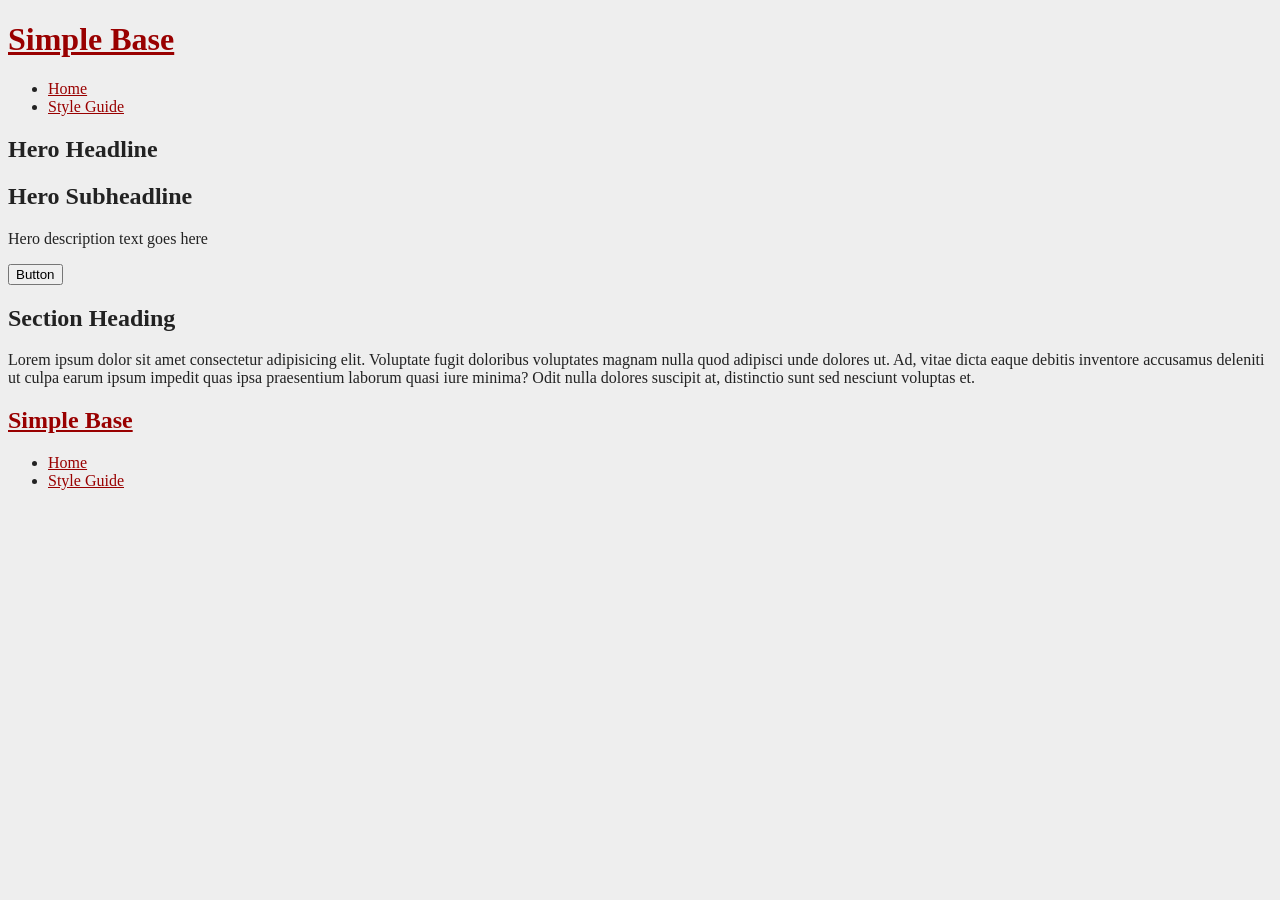
==== index.html @ be0eec2a "init set up folders and files" ====
<!DOCTYPE html>
<html lang="en">

<head>
    <meta charset="UTF-8">
    <meta name="viewport" content="width=device-width, initial-scale=1.0">
    <title>Simple Base</title>

    <!-- MAIN CSS FILE -->
    <link rel="stylesheet" href="css/style.css">

</head>

<body>

    <header>
        <div class="logo">
            <h1><a href="index.html">Simple Base</a></h1>
        </div>
        <nav>
            <ul>
                <li><a href="index.html">Home</a></li>
                <li><a href="styleguide.html">Style Guide</a></li>
            </ul>
        </nav>
    </header>

    <main>
        <section class="hero">
            <h1>Hero Headline</h1>
            <h2>Hero Subheadline</h2>
            <p>Hero description text goes here</p>
            <button>Button</button>
        </section>
        <section>
            <h2>Section Heading</h2>
            <p>Lorem ipsum dolor sit amet consectetur adipisicing elit. Voluptate fugit doloribus voluptates magnam
                nulla quod adipisci unde dolores ut. Ad, vitae dicta eaque debitis inventore accusamus deleniti ut culpa
                earum ipsum impedit quas ipsa praesentium laborum quasi iure minima? Odit nulla dolores suscipit at,
                distinctio sunt sed nesciunt voluptas et.</p>
        </section>
    </main>

    <footer>
        <div class="logo">
            <h2><a href="index.html">Simple Base</a></h2>
        </div>
        <nav>
            <ul>
                <li><a href="index.html">Home</a></li>
                <li><a href="styleguide.html">Style Guide</a></li>
            </ul>
        </nav>
    </footer>

    <!-- MAIN JS FILE -->
    <script src="js/script.js"></script>

</body>

</html>
---- css/style.css ----
/* VARIABLES */

:root {

    /* MAIN UI COLORS */
    --body-background-color: #eee;
    --body-text-color: #222;

    /* LINK COLORS */
    --link-color: #900;

}

body {

    background-color: var(--body-background-color);
    color: var(--body-text-color);

}

a {

    color: var(--link-color);

}
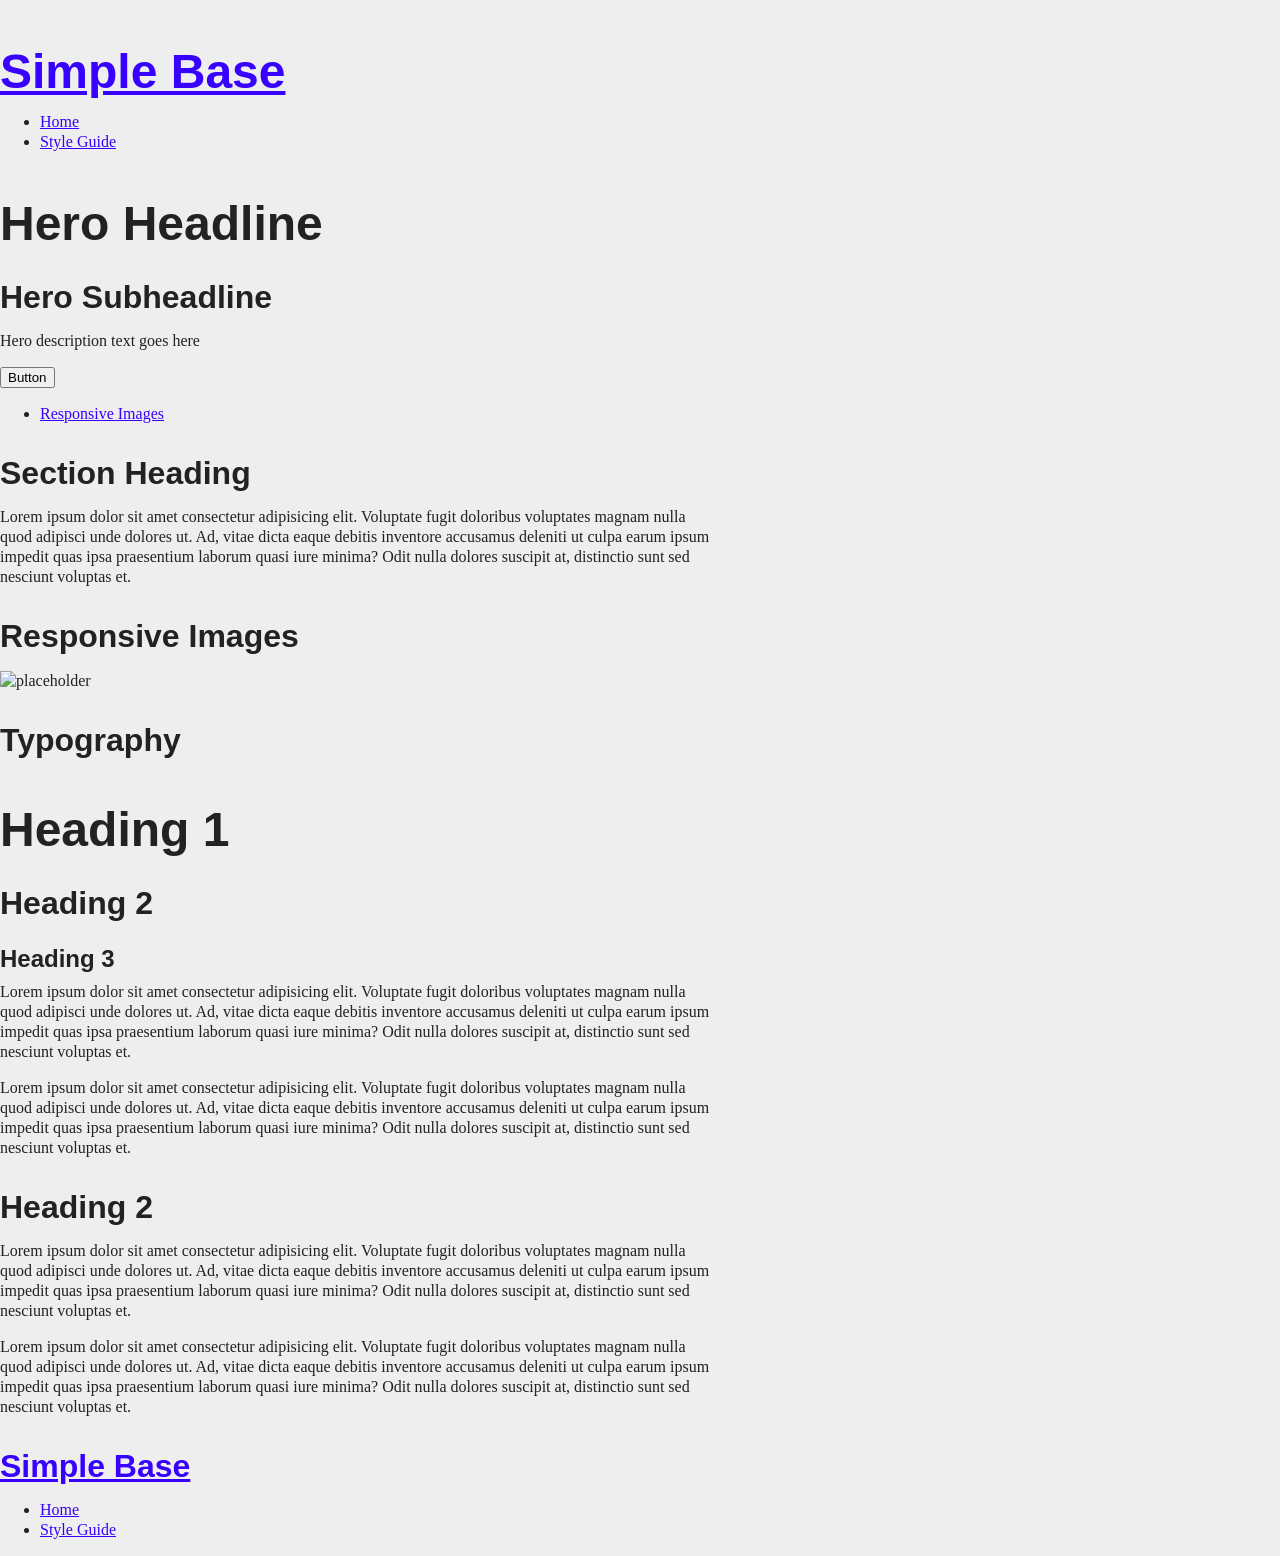
==== commit b5c06261: "Set global variables, global resets, global colors and global typography" ====
--- a/index.html
+++ b/index.html
@@ -32,8 +32,40 @@
             <p>Hero description text goes here</p>
             <button>Button</button>
         </section>
+        <nav>
+            <ul>
+                <li><a href="#responsive-images">Responsive Images</a></li>
+            </ul>
+        </nav>
         <section>
             <h2>Section Heading</h2>
+            <p>Lorem ipsum dolor sit amet consectetur adipisicing elit. Voluptate fugit doloribus voluptates magnam
+                nulla quod adipisci unde dolores ut. Ad, vitae dicta eaque debitis inventore accusamus deleniti ut culpa
+                earum ipsum impedit quas ipsa praesentium laborum quasi iure minima? Odit nulla dolores suscipit at,
+                distinctio sunt sed nesciunt voluptas et.</p>
+        </section>
+        <section>
+            <h2 id="responsive-images">Responsive Images</h2>
+            <img src="https://placehold.co/2000x500" width="2000" height="500" alt="placeholder">
+        </section>
+        <section>
+            <h2>Typography</h2>
+            <h1>Heading 1</h1>
+            <h2>Heading 2</h2>
+            <h3>Heading 3</h3>
+            <p>Lorem ipsum dolor sit amet consectetur adipisicing elit. Voluptate fugit doloribus voluptates magnam
+                nulla quod adipisci unde dolores ut. Ad, vitae dicta eaque debitis inventore accusamus deleniti ut culpa
+                earum ipsum impedit quas ipsa praesentium laborum quasi iure minima? Odit nulla dolores suscipit at,
+                distinctio sunt sed nesciunt voluptas et.</p>
+            <p>Lorem ipsum dolor sit amet consectetur adipisicing elit. Voluptate fugit doloribus voluptates magnam
+                nulla quod adipisci unde dolores ut. Ad, vitae dicta eaque debitis inventore accusamus deleniti ut culpa
+                earum ipsum impedit quas ipsa praesentium laborum quasi iure minima? Odit nulla dolores suscipit at,
+                distinctio sunt sed nesciunt voluptas et.</p>
+            <h2>Heading 2</h2>
+            <p>Lorem ipsum dolor sit amet consectetur adipisicing elit. Voluptate fugit doloribus voluptates magnam
+                nulla quod adipisci unde dolores ut. Ad, vitae dicta eaque debitis inventore accusamus deleniti ut culpa
+                earum ipsum impedit quas ipsa praesentium laborum quasi iure minima? Odit nulla dolores suscipit at,
+                distinctio sunt sed nesciunt voluptas et.</p>
             <p>Lorem ipsum dolor sit amet consectetur adipisicing elit. Voluptate fugit doloribus voluptates magnam
                 nulla quod adipisci unde dolores ut. Ad, vitae dicta eaque debitis inventore accusamus deleniti ut culpa
                 earum ipsum impedit quas ipsa praesentium laborum quasi iure minima? Odit nulla dolores suscipit at,
--- a/css/style.css
+++ b/css/style.css
@@ -1,25 +1,4 @@
-/* VARIABLES */
-
-:root {
-
-    /* MAIN UI COLORS */
-    --body-background-color: #eee;
-    --body-text-color: #222;
-
-    /* LINK COLORS */
-    --link-color: #900;
-
-}
-
-body {
-
-    background-color: var(--body-background-color);
-    color: var(--body-text-color);
-
-}
-
-a {
-
-    color: var(--link-color);
-
-}+@import url(partials/global-variables.css);
+@import url(partials/global-resets.css);
+@import url(partials/global-colors.css);
+@import url(partials/global-typography.css);
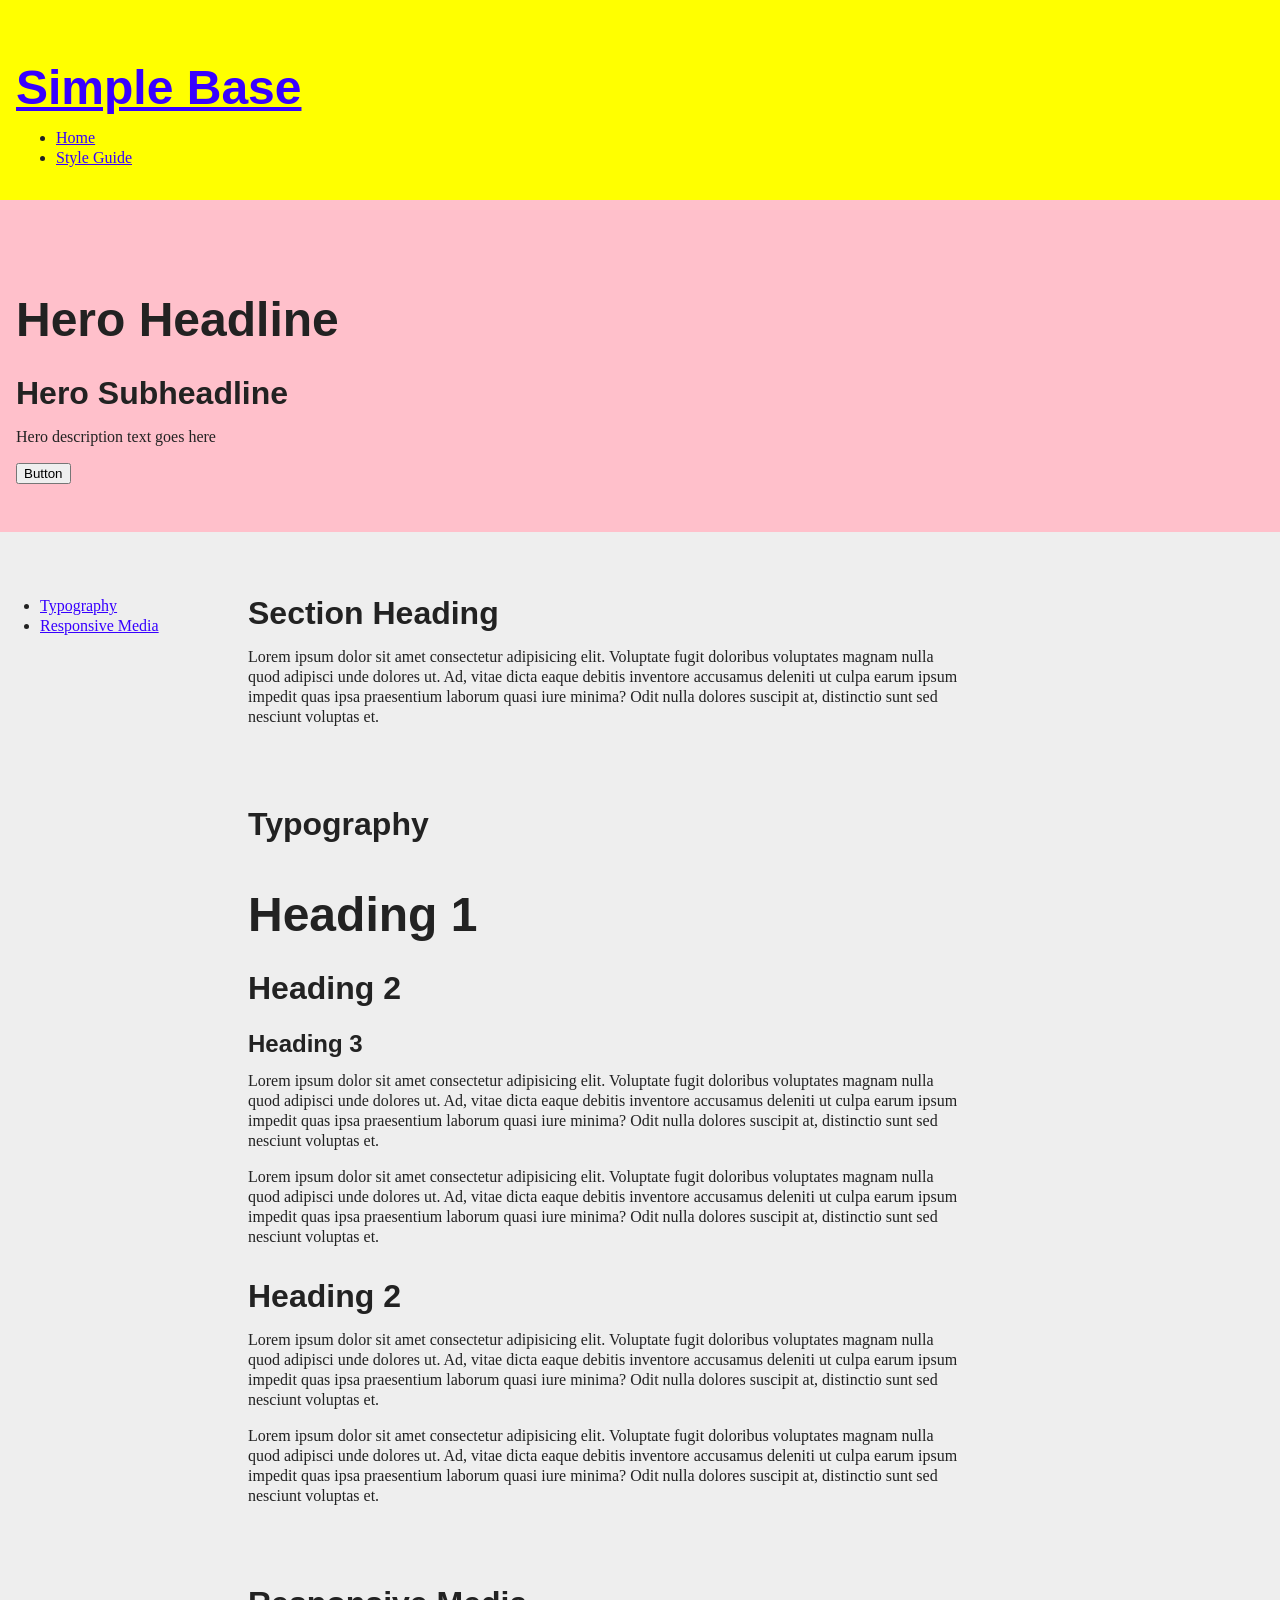
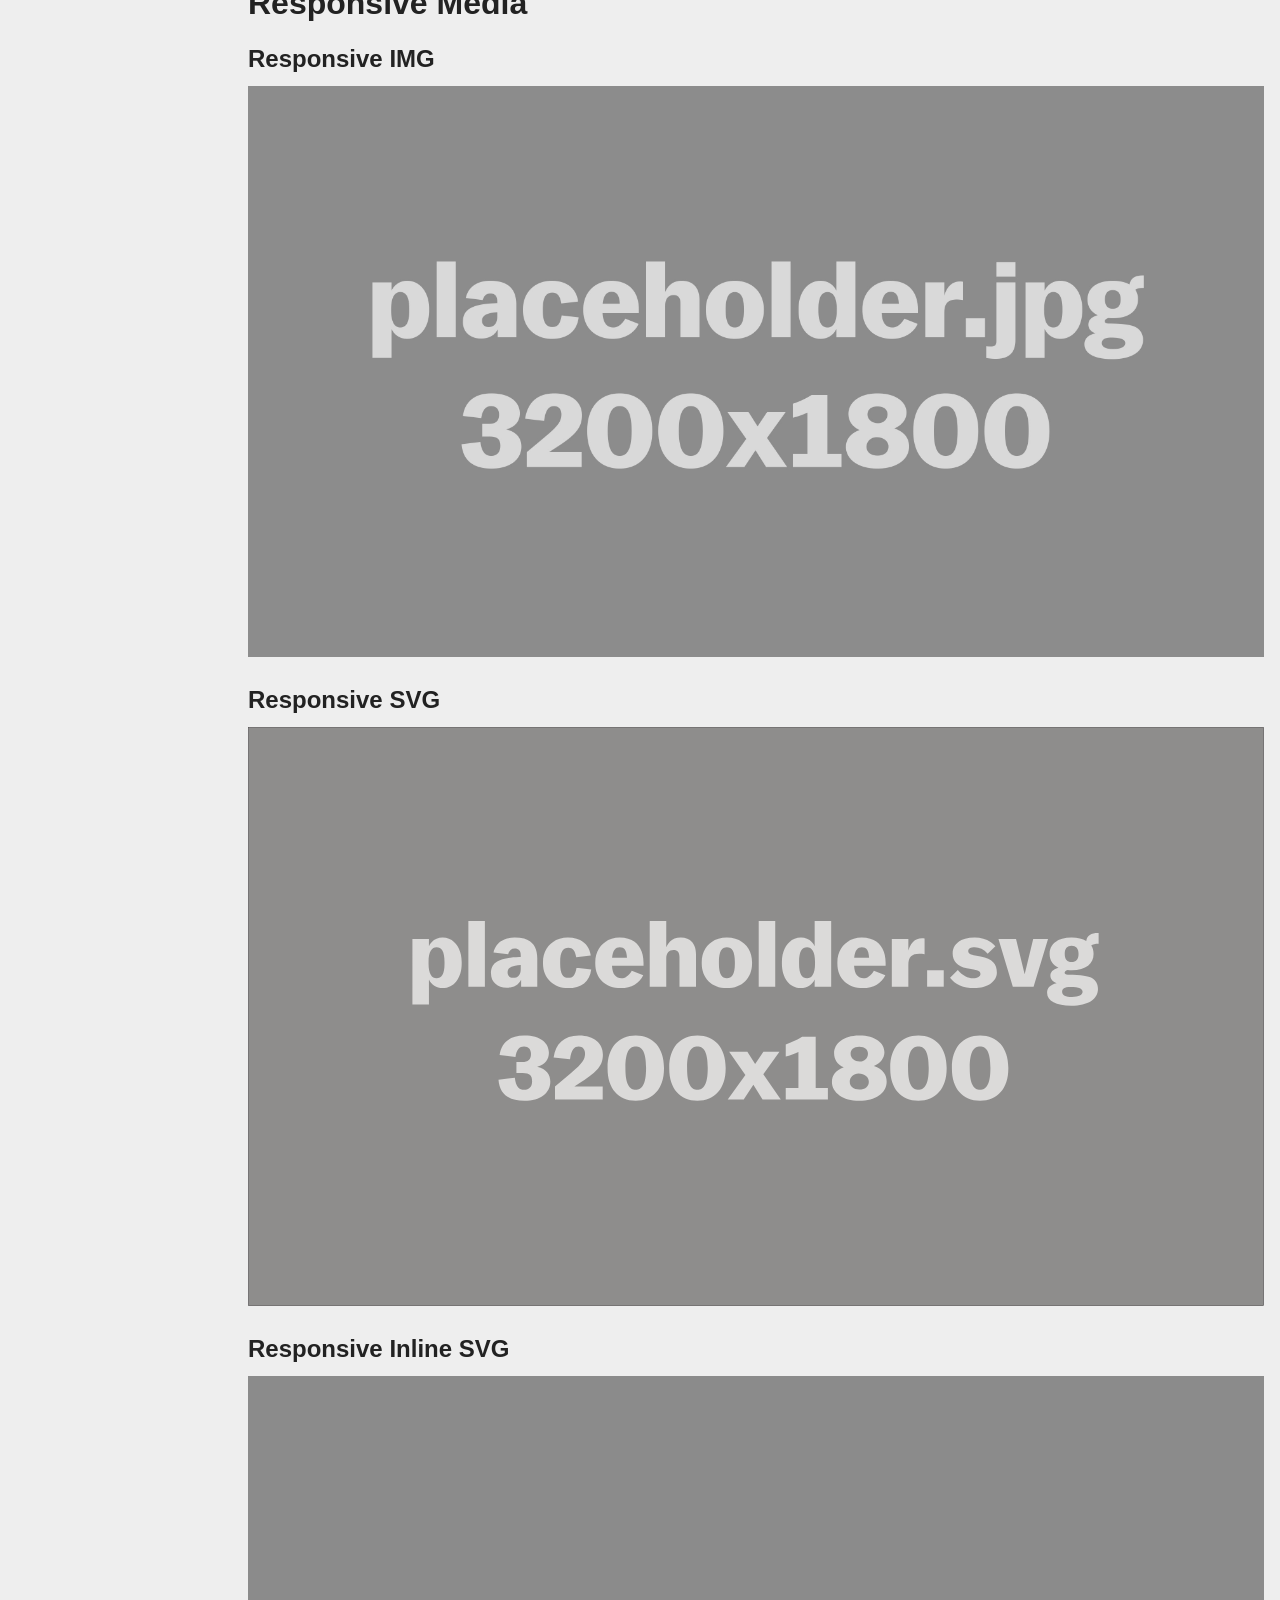
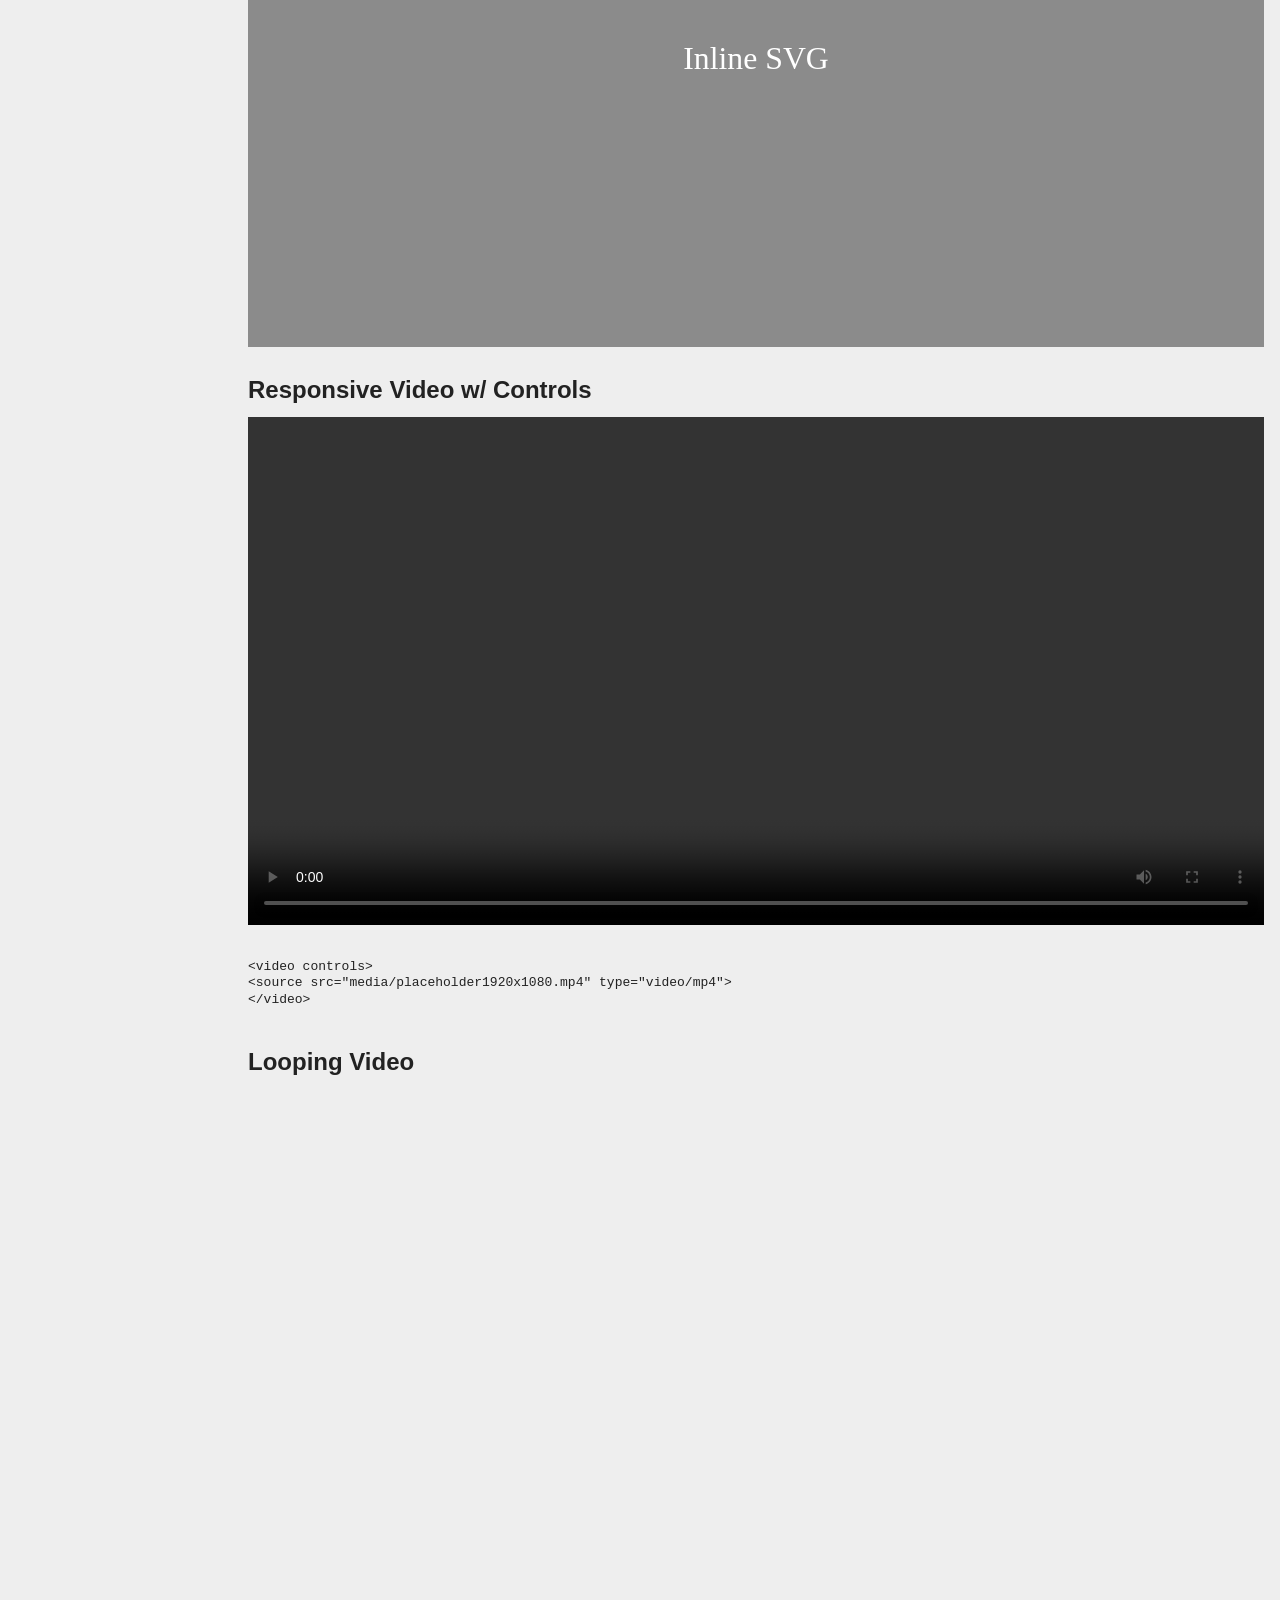
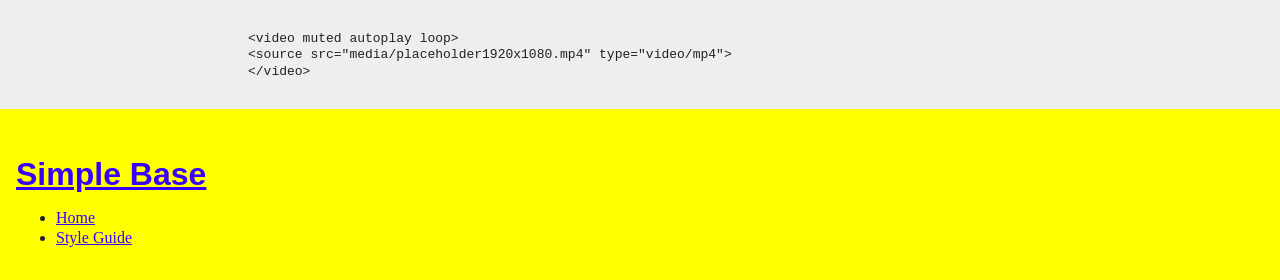
==== commit d3b35ecd: "Add global media, structure, containers, and placeholder media" ====
--- a/index.html
+++ b/index.html
@@ -13,7 +13,7 @@
 
 <body>
 
-    <header>
+    <header class="site-header">
         <div class="logo">
             <h1><a href="index.html">Simple Base</a></h1>
         </div>
@@ -32,48 +32,94 @@
             <p>Hero description text goes here</p>
             <button>Button</button>
         </section>
-        <nav>
-            <ul>
-                <li><a href="#responsive-images">Responsive Images</a></li>
-            </ul>
-        </nav>
+        <aside class="sidebar">
+            <nav>
+                <ul>
+                    <li><a href="#typography">Typography</a></li>
+                    <li><a href="#responsive-media">Responsive Media</a></li>
+                </ul>
+            </nav>
+        </aside>
         <section>
-            <h2>Section Heading</h2>
-            <p>Lorem ipsum dolor sit amet consectetur adipisicing elit. Voluptate fugit doloribus voluptates magnam
-                nulla quod adipisci unde dolores ut. Ad, vitae dicta eaque debitis inventore accusamus deleniti ut culpa
-                earum ipsum impedit quas ipsa praesentium laborum quasi iure minima? Odit nulla dolores suscipit at,
-                distinctio sunt sed nesciunt voluptas et.</p>
+            <div class="container">
+                <h2>Section Heading</h2>
+                <p>Lorem ipsum dolor sit amet consectetur adipisicing elit. Voluptate fugit doloribus voluptates magnam
+                    nulla quod adipisci unde dolores ut. Ad, vitae dicta eaque debitis inventore accusamus deleniti ut
+                    culpa
+                    earum ipsum impedit quas ipsa praesentium laborum quasi iure minima? Odit nulla dolores suscipit at,
+                    distinctio sunt sed nesciunt voluptas et.</p>
+            </div>
         </section>
         <section>
-            <h2 id="responsive-images">Responsive Images</h2>
-            <img src="https://placehold.co/2000x500" width="2000" height="500" alt="placeholder">
+            <div class="container">
+                <h2 id="typography">Typography</h2>
+                <h1>Heading 1</h1>
+                <h2>Heading 2</h2>
+                <h3>Heading 3</h3>
+                <p>Lorem ipsum dolor sit amet consectetur adipisicing elit. Voluptate fugit doloribus voluptates magnam
+                    nulla quod adipisci unde dolores ut. Ad, vitae dicta eaque debitis inventore accusamus deleniti ut
+                    culpa
+                    earum ipsum impedit quas ipsa praesentium laborum quasi iure minima? Odit nulla dolores suscipit at,
+                    distinctio sunt sed nesciunt voluptas et.</p>
+                <p>Lorem ipsum dolor sit amet consectetur adipisicing elit. Voluptate fugit doloribus voluptates magnam
+                    nulla quod adipisci unde dolores ut. Ad, vitae dicta eaque debitis inventore accusamus deleniti ut
+                    culpa
+                    earum ipsum impedit quas ipsa praesentium laborum quasi iure minima? Odit nulla dolores suscipit at,
+                    distinctio sunt sed nesciunt voluptas et.</p>
+                <h2>Heading 2</h2>
+                <p>Lorem ipsum dolor sit amet consectetur adipisicing elit. Voluptate fugit doloribus voluptates magnam
+                    nulla quod adipisci unde dolores ut. Ad, vitae dicta eaque debitis inventore accusamus deleniti ut
+                    culpa
+                    earum ipsum impedit quas ipsa praesentium laborum quasi iure minima? Odit nulla dolores suscipit at,
+                    distinctio sunt sed nesciunt voluptas et.</p>
+                <p>Lorem ipsum dolor sit amet consectetur adipisicing elit. Voluptate fugit doloribus voluptates magnam
+                    nulla quod adipisci unde dolores ut. Ad, vitae dicta eaque debitis inventore accusamus deleniti ut
+                    culpa
+                    earum ipsum impedit quas ipsa praesentium laborum quasi iure minima? Odit nulla dolores suscipit at,
+                    distinctio sunt sed nesciunt voluptas et.</p>
+            </div>
         </section>
         <section>
-            <h2>Typography</h2>
-            <h1>Heading 1</h1>
-            <h2>Heading 2</h2>
-            <h3>Heading 3</h3>
-            <p>Lorem ipsum dolor sit amet consectetur adipisicing elit. Voluptate fugit doloribus voluptates magnam
-                nulla quod adipisci unde dolores ut. Ad, vitae dicta eaque debitis inventore accusamus deleniti ut culpa
-                earum ipsum impedit quas ipsa praesentium laborum quasi iure minima? Odit nulla dolores suscipit at,
-                distinctio sunt sed nesciunt voluptas et.</p>
-            <p>Lorem ipsum dolor sit amet consectetur adipisicing elit. Voluptate fugit doloribus voluptates magnam
-                nulla quod adipisci unde dolores ut. Ad, vitae dicta eaque debitis inventore accusamus deleniti ut culpa
-                earum ipsum impedit quas ipsa praesentium laborum quasi iure minima? Odit nulla dolores suscipit at,
-                distinctio sunt sed nesciunt voluptas et.</p>
-            <h2>Heading 2</h2>
-            <p>Lorem ipsum dolor sit amet consectetur adipisicing elit. Voluptate fugit doloribus voluptates magnam
-                nulla quod adipisci unde dolores ut. Ad, vitae dicta eaque debitis inventore accusamus deleniti ut culpa
-                earum ipsum impedit quas ipsa praesentium laborum quasi iure minima? Odit nulla dolores suscipit at,
-                distinctio sunt sed nesciunt voluptas et.</p>
-            <p>Lorem ipsum dolor sit amet consectetur adipisicing elit. Voluptate fugit doloribus voluptates magnam
-                nulla quod adipisci unde dolores ut. Ad, vitae dicta eaque debitis inventore accusamus deleniti ut culpa
-                earum ipsum impedit quas ipsa praesentium laborum quasi iure minima? Odit nulla dolores suscipit at,
-                distinctio sunt sed nesciunt voluptas et.</p>
+            <div class="container">
+                <h2 id="responsive-media">Responsive Media</h2>
+                <h3>Responsive IMG</h3>
+                <img src="media/placeholder3200x1800.jpg" width="3200" height="1800" alt="placeholder">
+                <h3>Responsive SVG</h3>
+                <img src="media/placeholder3200x1800.svg" width="3200" height="1800" alt="placeholder">
+                <h3>Responsive Inline SVG</h3>
+                <svg width="3200" height="1800" viewBox="0 0 3200 1800" xmlns="http://www.w3.org/2000/svg">
+                    <rect width="3200" height="1800" fill="#8b8b8b" />
+                    <text x="50%" y="50%" dominant-baseline="middle" text-anchor="middle" font-size="100"
+                        fill="#fff">Inline
+                        SVG</text>
+                </svg>
+                <h3>Responsive Video w/ Controls</h3>
+                <video width="1920" height="1080" controls>
+                    <source src="media/placeholder1920x1080.mp4" type="video/mp4">
+                </video>
+                <pre>
+<code>
+&lt;video controls&gt;
+&lt;source src="media/placeholder1920x1080.mp4" type="video/mp4"&gt;
+&lt;/video&gt;
+</code>
+</pre>
+                <h3>Looping Video</h3>
+                <video width="3200" height="1800" muted autoplay loop>
+                    <source src="media/placeholder1920x1080.mp4" type="video/mp4">
+                </video>
+                <pre>
+<code>
+&lt;video muted autoplay loop&gt;
+&lt;source src="media/placeholder1920x1080.mp4" type="video/mp4"&gt;
+&lt;/video&gt;
+</code>
+</pre>
+            </div>
         </section>
     </main>
 
-    <footer>
+    <footer class="site-footer">
         <div class="logo">
             <h2><a href="index.html">Simple Base</a></h2>
         </div>
--- a/css/style.css
+++ b/css/style.css
@@ -1,4 +1,42 @@
+/* -------------------------------------------
+---------------------------------------------- 
+------ CSS PARTIALS & TABLE OF CONTENTS ------
+----------------------------------------------
+------------------------------------------- */
+
+
+/* ------------------
+------ GLOBALS ------
+------------------ */
+
+/* GLOBAL VARIABLES */
 @import url(partials/global-variables.css);
+/* --- UI COLORS, LINK COLORS, FONT FAMILIES */
+
+/* GLOBAL RESETS */
 @import url(partials/global-resets.css);
+/* --- BORDER BOX. REMOVE MARGIN, SMOOTH SCROLLING */
+
+/* GLOBAL COLORS */
 @import url(partials/global-colors.css);
-@import url(partials/global-typography.css);+/* --- MAIN BACKGROUND COLOR, MAIN TEXT COLOR, LINK COLOR, LINK COLOR ON HOVER */
+
+/* GLOBAL TYPOGRAPHY */
+@import url(partials/global-typography.css);
+/* --- GLOBAL FONT SIZE & LINE HEIGHT, HEADING FONT FAMILY & WEIGHT, HEADING 1-3 STYLING, PARAGRAPH STYLING */
+
+/* GLOBAL MEDIA */
+@import url(partials/global-media.css);
+/* --- RESPONSIVE IMAGES, SVGS, AND VIDEOS */
+
+/* HELPERS */
+@import url(partials/helpers.css);
+
+/* STRUCTURE */
+@import url(partials/structure.css);
+
+/* LAYOUT */
+/* @import url(partials/global-layout.css); */
+
+/* CONTAINERS */
+@import url(partials/containers.css);
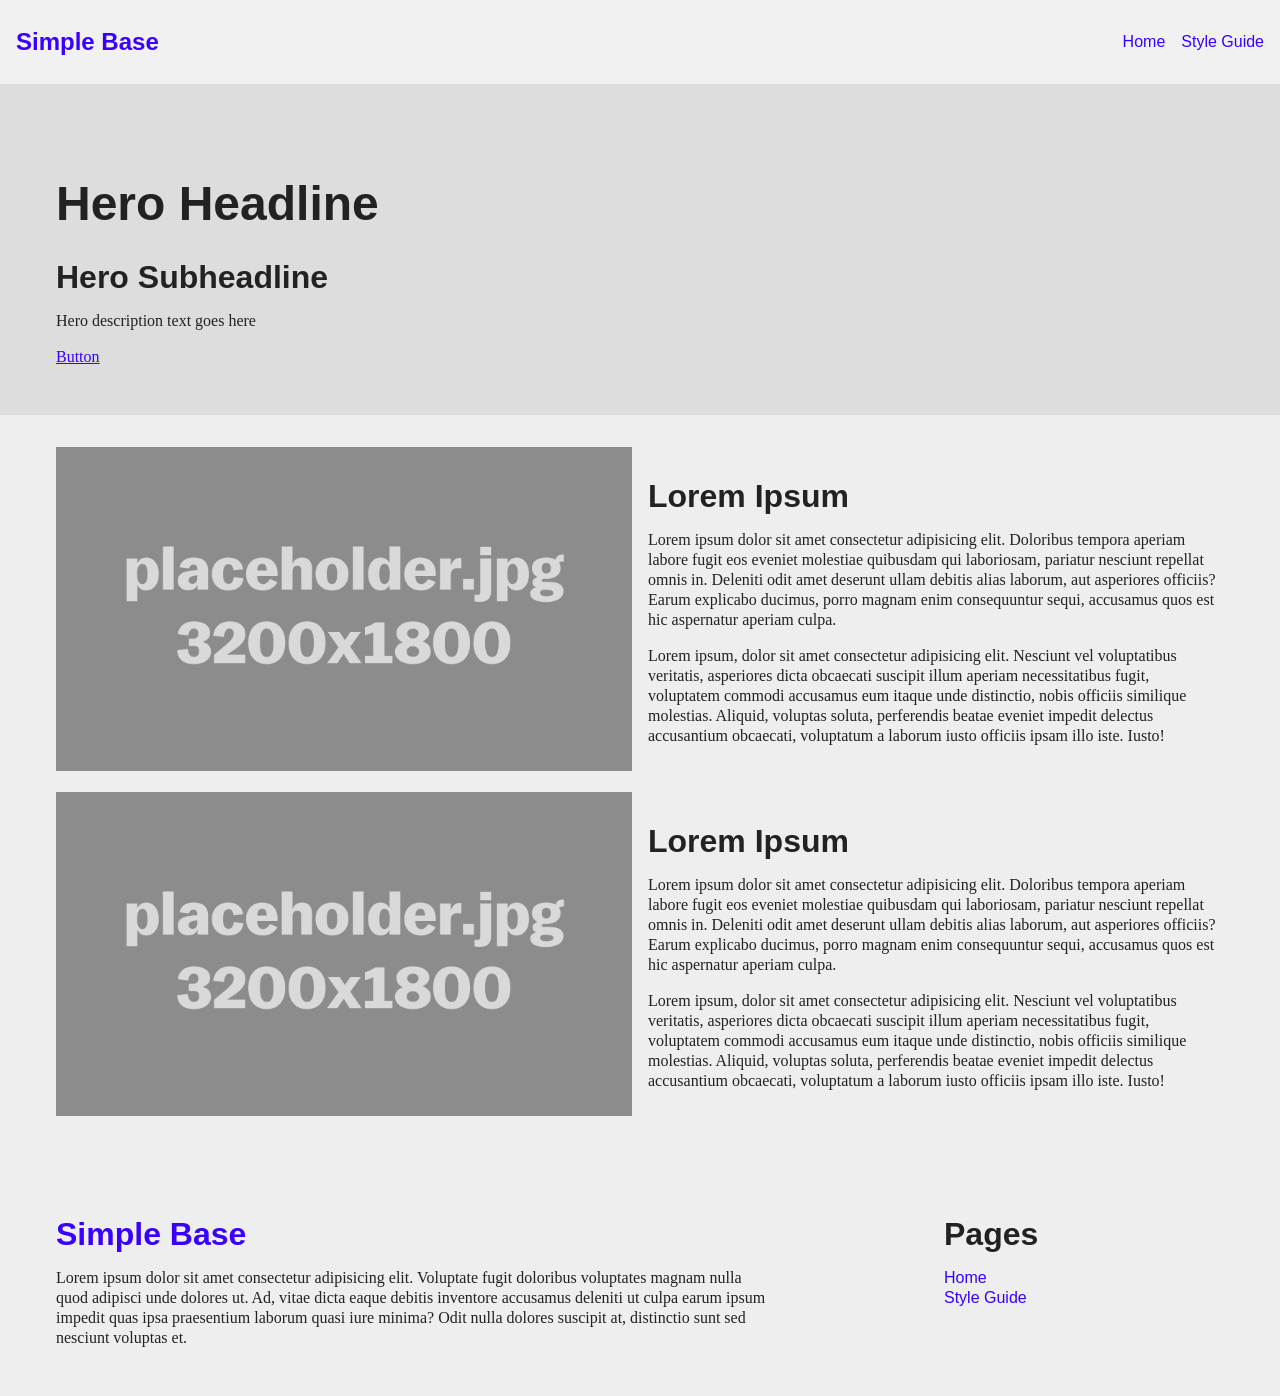
==== commit 1498bd1f: "Refactor CSS structure: remove containers, add global containers and grid system, update typography " ====
--- a/index.html
+++ b/index.html
@@ -14,10 +14,10 @@
 <body>
 
     <header class="site-header">
-        <div class="logo">
+        <div class="site-logo">
             <h1><a href="index.html">Simple Base</a></h1>
         </div>
-        <nav>
+        <nav class="site-nav">
             <ul>
                 <li><a href="index.html">Home</a></li>
                 <li><a href="styleguide.html">Style Guide</a></li>
@@ -27,108 +27,94 @@
 
     <main>
         <section class="hero">
-            <h1>Hero Headline</h1>
-            <h2>Hero Subheadline</h2>
-            <p>Hero description text goes here</p>
-            <button>Button</button>
-        </section>
-        <aside class="sidebar">
-            <nav>
-                <ul>
-                    <li><a href="#typography">Typography</a></li>
-                    <li><a href="#responsive-media">Responsive Media</a></li>
-                </ul>
-            </nav>
-        </aside>
-        <section>
-            <div class="container">
-                <h2>Section Heading</h2>
-                <p>Lorem ipsum dolor sit amet consectetur adipisicing elit. Voluptate fugit doloribus voluptates magnam
-                    nulla quod adipisci unde dolores ut. Ad, vitae dicta eaque debitis inventore accusamus deleniti ut
-                    culpa
-                    earum ipsum impedit quas ipsa praesentium laborum quasi iure minima? Odit nulla dolores suscipit at,
-                    distinctio sunt sed nesciunt voluptas et.</p>
+            <div class="container-1200">
+                <h1>Hero Headline</h1>
+                <h2>Hero Subheadline</h2>
+                <p>Hero description text goes here</p>
+                <a class="button" href="#">Button</a>
             </div>
         </section>
+
         <section>
-            <div class="container">
-                <h2 id="typography">Typography</h2>
-                <h1>Heading 1</h1>
-                <h2>Heading 2</h2>
-                <h3>Heading 3</h3>
-                <p>Lorem ipsum dolor sit amet consectetur adipisicing elit. Voluptate fugit doloribus voluptates magnam
-                    nulla quod adipisci unde dolores ut. Ad, vitae dicta eaque debitis inventore accusamus deleniti ut
-                    culpa
-                    earum ipsum impedit quas ipsa praesentium laborum quasi iure minima? Odit nulla dolores suscipit at,
-                    distinctio sunt sed nesciunt voluptas et.</p>
-                <p>Lorem ipsum dolor sit amet consectetur adipisicing elit. Voluptate fugit doloribus voluptates magnam
-                    nulla quod adipisci unde dolores ut. Ad, vitae dicta eaque debitis inventore accusamus deleniti ut
-                    culpa
-                    earum ipsum impedit quas ipsa praesentium laborum quasi iure minima? Odit nulla dolores suscipit at,
-                    distinctio sunt sed nesciunt voluptas et.</p>
-                <h2>Heading 2</h2>
-                <p>Lorem ipsum dolor sit amet consectetur adipisicing elit. Voluptate fugit doloribus voluptates magnam
-                    nulla quod adipisci unde dolores ut. Ad, vitae dicta eaque debitis inventore accusamus deleniti ut
-                    culpa
-                    earum ipsum impedit quas ipsa praesentium laborum quasi iure minima? Odit nulla dolores suscipit at,
-                    distinctio sunt sed nesciunt voluptas et.</p>
-                <p>Lorem ipsum dolor sit amet consectetur adipisicing elit. Voluptate fugit doloribus voluptates magnam
-                    nulla quod adipisci unde dolores ut. Ad, vitae dicta eaque debitis inventore accusamus deleniti ut
-                    culpa
-                    earum ipsum impedit quas ipsa praesentium laborum quasi iure minima? Odit nulla dolores suscipit at,
-                    distinctio sunt sed nesciunt voluptas et.</p>
-            </div>
-        </section>
-        <section>
-            <div class="container">
-                <h2 id="responsive-media">Responsive Media</h2>
-                <h3>Responsive IMG</h3>
-                <img src="media/placeholder3200x1800.jpg" width="3200" height="1800" alt="placeholder">
-                <h3>Responsive SVG</h3>
-                <img src="media/placeholder3200x1800.svg" width="3200" height="1800" alt="placeholder">
-                <h3>Responsive Inline SVG</h3>
-                <svg width="3200" height="1800" viewBox="0 0 3200 1800" xmlns="http://www.w3.org/2000/svg">
-                    <rect width="3200" height="1800" fill="#8b8b8b" />
-                    <text x="50%" y="50%" dominant-baseline="middle" text-anchor="middle" font-size="100"
-                        fill="#fff">Inline
-                        SVG</text>
-                </svg>
-                <h3>Responsive Video w/ Controls</h3>
-                <video width="1920" height="1080" controls>
-                    <source src="media/placeholder1920x1080.mp4" type="video/mp4">
-                </video>
-                <pre>
-<code>
-&lt;video controls&gt;
-&lt;source src="media/placeholder1920x1080.mp4" type="video/mp4"&gt;
-&lt;/video&gt;
-</code>
-</pre>
-                <h3>Looping Video</h3>
-                <video width="3200" height="1800" muted autoplay loop>
-                    <source src="media/placeholder1920x1080.mp4" type="video/mp4">
-                </video>
-                <pre>
-<code>
-&lt;video muted autoplay loop&gt;
-&lt;source src="media/placeholder1920x1080.mp4" type="video/mp4"&gt;
-&lt;/video&gt;
-</code>
-</pre>
+            <div class="container-1200">
+                <div class="row">
+
+                    <div class="one-half">
+                        <img src="media/placeholder3200x1800.jpg" alt="placeholder">
+                    </div>
+
+                    <div class="one-half">
+                        <h2>Lorem Ipsum</h2>
+                        <p>Lorem ipsum dolor sit amet consectetur adipisicing elit. Doloribus tempora aperiam labore
+                            fugit eos eveniet molestiae quibusdam qui laboriosam, pariatur nesciunt repellat omnis in.
+                            Deleniti odit amet deserunt ullam debitis alias laborum, aut asperiores officiis? Earum
+                            explicabo ducimus, porro magnam enim consequuntur sequi, accusamus quos est hic aspernatur
+                            aperiam culpa.
+                        </p>
+                        <p>Lorem ipsum, dolor sit amet consectetur adipisicing elit. Nesciunt vel voluptatibus
+                            veritatis, asperiores dicta obcaecati suscipit illum aperiam necessitatibus fugit,
+                            voluptatem commodi accusamus eum itaque unde distinctio, nobis officiis similique molestias.
+                            Aliquid, voluptas soluta, perferendis beatae eveniet impedit delectus accusantium obcaecati,
+                            voluptatum a laborum iusto officiis ipsam illo iste. Iusto!</p>
+                    </div>
+                </div>
+
+                <div class="row">
+
+                    <div class="one-half">
+                        <img src="media/placeholder3200x1800.jpg" alt="placeholder">
+                    </div>
+
+                    <div class="one-half">
+                        <h2>Lorem Ipsum</h2>
+                        <p>Lorem ipsum dolor sit amet consectetur adipisicing elit. Doloribus tempora aperiam labore
+                            fugit eos eveniet molestiae quibusdam qui laboriosam, pariatur nesciunt repellat omnis in.
+                            Deleniti odit amet deserunt ullam debitis alias laborum, aut asperiores officiis? Earum
+                            explicabo ducimus, porro magnam enim consequuntur sequi, accusamus quos est hic aspernatur
+                            aperiam culpa.
+                        </p>
+                        <p>Lorem ipsum, dolor sit amet consectetur adipisicing elit. Nesciunt vel voluptatibus
+                            veritatis, asperiores dicta obcaecati suscipit illum aperiam necessitatibus fugit,
+                            voluptatem commodi accusamus eum itaque unde distinctio, nobis officiis similique molestias.
+                            Aliquid, voluptas soluta, perferendis beatae eveniet impedit delectus accusantium obcaecati,
+                            voluptatum a laborum iusto officiis ipsam illo iste. Iusto!</p>
+                    </div>
+                </div>
             </div>
         </section>
     </main>
 
     <footer class="site-footer">
-        <div class="logo">
-            <h2><a href="index.html">Simple Base</a></h2>
+        <div class="container-1200">
+            <div class="row">
+                <div class="col-9">
+                    <div class="footer-logo">
+                        <h2><a href="index.html">Simple Base</a></h2>
+                    </div>
+                    <div class="footer-about">
+                        <p>Lorem ipsum dolor sit amet consectetur adipisicing elit. Voluptate fugit doloribus voluptates
+                            magnam
+                            nulla quod adipisci unde dolores ut. Ad, vitae dicta eaque debitis inventore accusamus
+                            deleniti
+                            ut
+                            culpa
+                            earum ipsum impedit quas ipsa praesentium laborum quasi iure minima? Odit nulla dolores
+                            suscipit
+                            at,
+                            distinctio sunt sed nesciunt voluptas et.</p>
+                    </div>
+                </div>
+                <div class="col-3">
+                    <nav class="footer-nav">
+                        <h2>Pages</h2>
+                        <ul>
+                            <li><a href="index.html">Home</a></li>
+                            <li><a href="styleguide.html">Style Guide</a></li>
+                        </ul>
+                    </nav>
+                </div>
+            </div>
         </div>
-        <nav>
-            <ul>
-                <li><a href="index.html">Home</a></li>
-                <li><a href="styleguide.html">Style Guide</a></li>
-            </ul>
-        </nav>
     </footer>
 
     <!-- MAIN JS FILE -->
--- a/css/style.css
+++ b/css/style.css
@@ -1,13 +1,6 @@
-/* -------------------------------------------
----------------------------------------------- 
+/* ------------------------------------------- 
 ------ CSS PARTIALS & TABLE OF CONTENTS ------
-----------------------------------------------
 ------------------------------------------- */
-
-
-/* ------------------
------- GLOBALS ------
------------------- */
 
 /* GLOBAL VARIABLES */
 @import url(partials/global-variables.css);
@@ -29,14 +22,13 @@
 @import url(partials/global-media.css);
 /* --- RESPONSIVE IMAGES, SVGS, AND VIDEOS */
 
-/* HELPERS */
-@import url(partials/helpers.css);
+/* GLOBAL CONTAINERS */
+@import url(partials/global-containers.css);
+/* --- CONTAINER CLASS --- */
+
+/* GLOBAL GRID */
+@import url(partials/global-grid.css);
+/* --- GLOBAL 12 COLUMN GRID SYSTEM --- */
 
 /* STRUCTURE */
-@import url(partials/structure.css);
-
-/* LAYOUT */
-/* @import url(partials/global-layout.css); */
-
-/* CONTAINERS */
-@import url(partials/containers.css);+@import url(partials/structure.css);
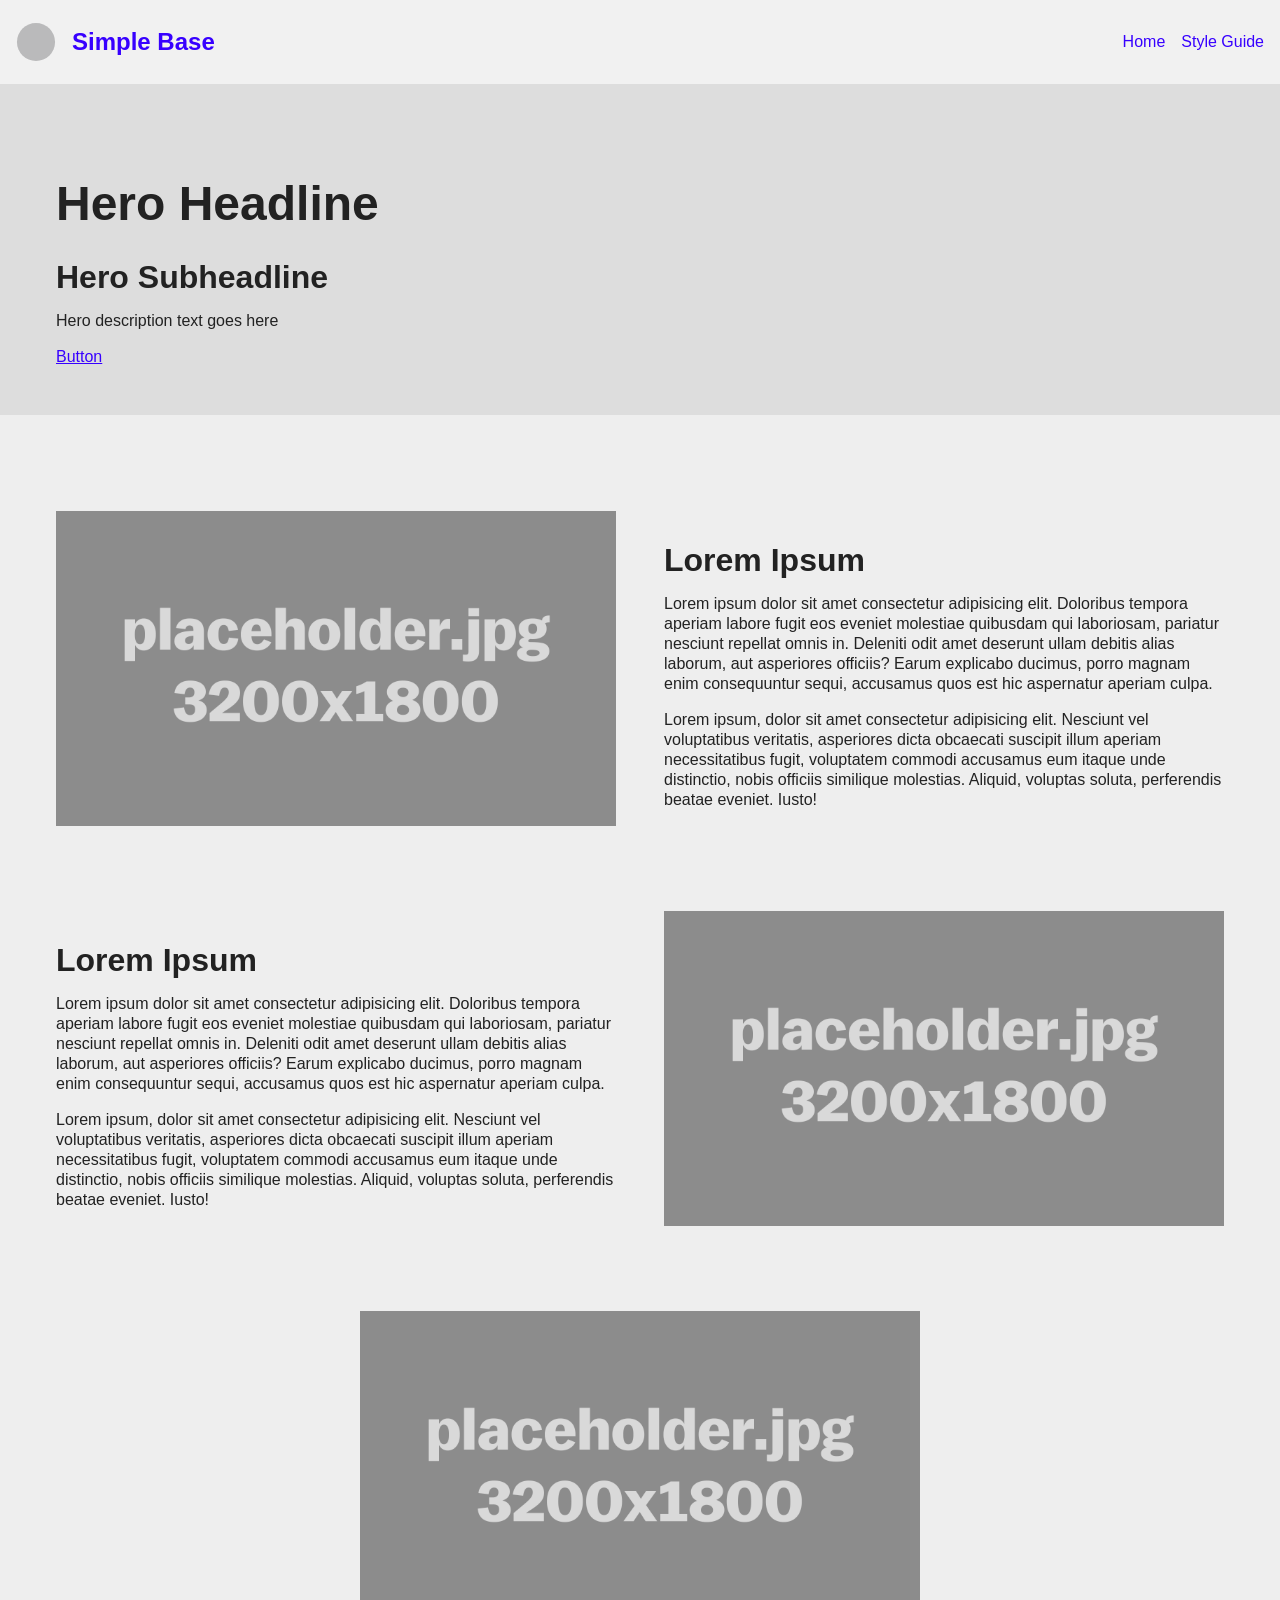
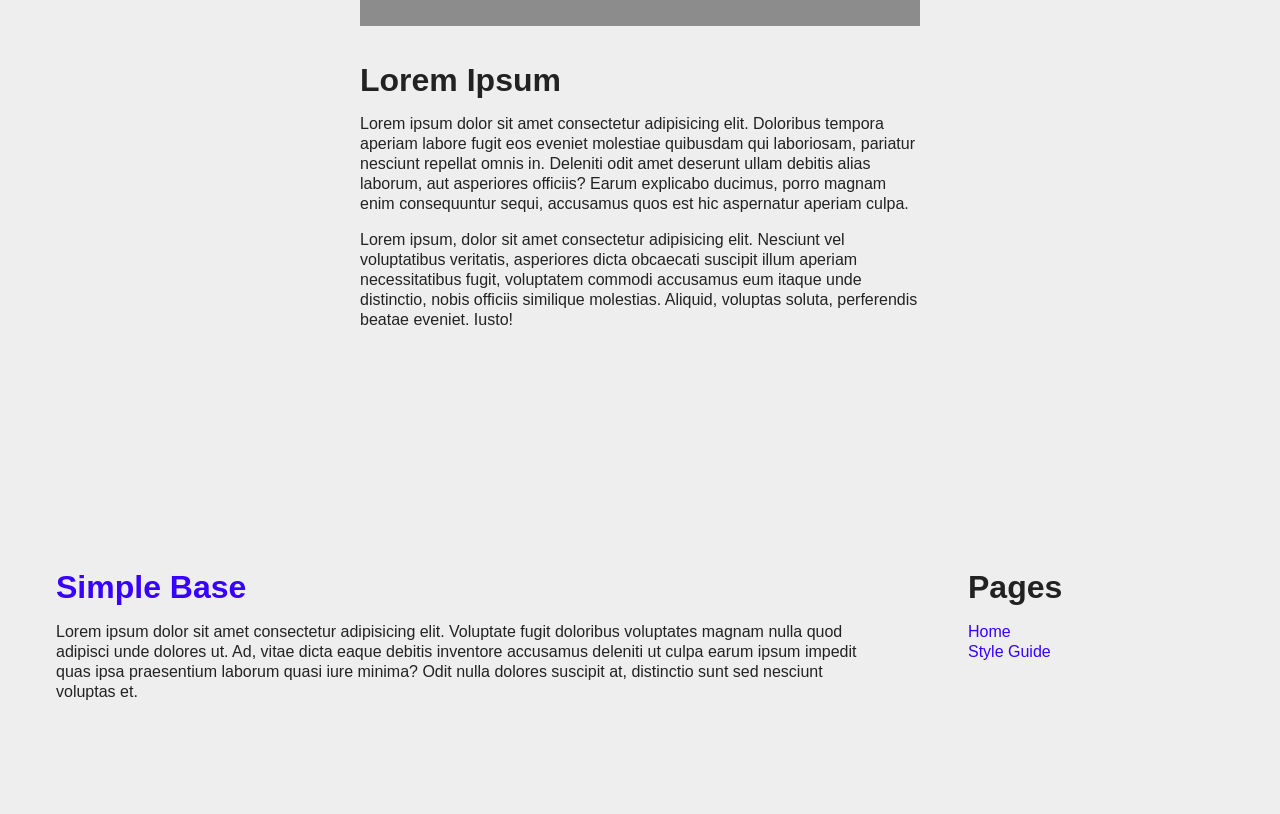
==== commit a40019c4: "Refactor CSS and HTML structure: update grid gaps, add global helpers, and enhance typography; creat" ====
--- a/index.html
+++ b/index.html
@@ -15,12 +15,13 @@
 
     <header class="site-header">
         <div class="site-logo">
+            <img a href="index.html" src="media/logo.svg" width="40" height="40">
             <h1><a href="index.html">Simple Base</a></h1>
         </div>
         <nav class="site-nav">
             <ul>
                 <li><a href="index.html">Home</a></li>
-                <li><a href="styleguide.html">Style Guide</a></li>
+                <li><a href="style-guide.html">Style Guide</a></li>
             </ul>
         </nav>
     </header>
@@ -54,12 +55,11 @@
                         <p>Lorem ipsum, dolor sit amet consectetur adipisicing elit. Nesciunt vel voluptatibus
                             veritatis, asperiores dicta obcaecati suscipit illum aperiam necessitatibus fugit,
                             voluptatem commodi accusamus eum itaque unde distinctio, nobis officiis similique molestias.
-                            Aliquid, voluptas soluta, perferendis beatae eveniet impedit delectus accusantium obcaecati,
-                            voluptatum a laborum iusto officiis ipsam illo iste. Iusto!</p>
+                            Aliquid, voluptas soluta, perferendis beatae eveniet. Iusto!</p>
                     </div>
                 </div>
 
-                <div class="row">
+                <div class="row swapped">
 
                     <div class="one-half">
                         <img src="media/placeholder3200x1800.jpg" alt="placeholder">
@@ -76,10 +76,28 @@
                         <p>Lorem ipsum, dolor sit amet consectetur adipisicing elit. Nesciunt vel voluptatibus
                             veritatis, asperiores dicta obcaecati suscipit illum aperiam necessitatibus fugit,
                             voluptatem commodi accusamus eum itaque unde distinctio, nobis officiis similique molestias.
-                            Aliquid, voluptas soluta, perferendis beatae eveniet impedit delectus accusantium obcaecati,
-                            voluptatum a laborum iusto officiis ipsam illo iste. Iusto!</p>
+                            Aliquid, voluptas soluta, perferendis beatae eveniet. Iusto!</p>
                     </div>
                 </div>
+
+                <div class="row">
+
+                    <div class="one-half centered">
+                        <img src="media/placeholder3200x1800.jpg" alt="placeholder">
+                        <h2>Lorem Ipsum</h2>
+                        <p>Lorem ipsum dolor sit amet consectetur adipisicing elit. Doloribus tempora aperiam labore
+                            fugit eos eveniet molestiae quibusdam qui laboriosam, pariatur nesciunt repellat omnis in.
+                            Deleniti odit amet deserunt ullam debitis alias laborum, aut asperiores officiis? Earum
+                            explicabo ducimus, porro magnam enim consequuntur sequi, accusamus quos est hic aspernatur
+                            aperiam culpa.
+                        </p>
+                        <p>Lorem ipsum, dolor sit amet consectetur adipisicing elit. Nesciunt vel voluptatibus
+                            veritatis, asperiores dicta obcaecati suscipit illum aperiam necessitatibus fugit,
+                            voluptatem commodi accusamus eum itaque unde distinctio, nobis officiis similique molestias.
+                            Aliquid, voluptas soluta, perferendis beatae eveniet. Iusto!</p>
+                    </div>
+                </div>
+
             </div>
         </section>
     </main>
--- a/css/style.css
+++ b/css/style.css
@@ -30,5 +30,9 @@
 @import url(partials/global-grid.css);
 /* --- GLOBAL 12 COLUMN GRID SYSTEM --- */
 
+/* GLOBAL HELPERS */
+@import url(partials/global-helpers.css);
+/* --- HELPERS --- */
+
 /* STRUCTURE */
 @import url(partials/structure.css);
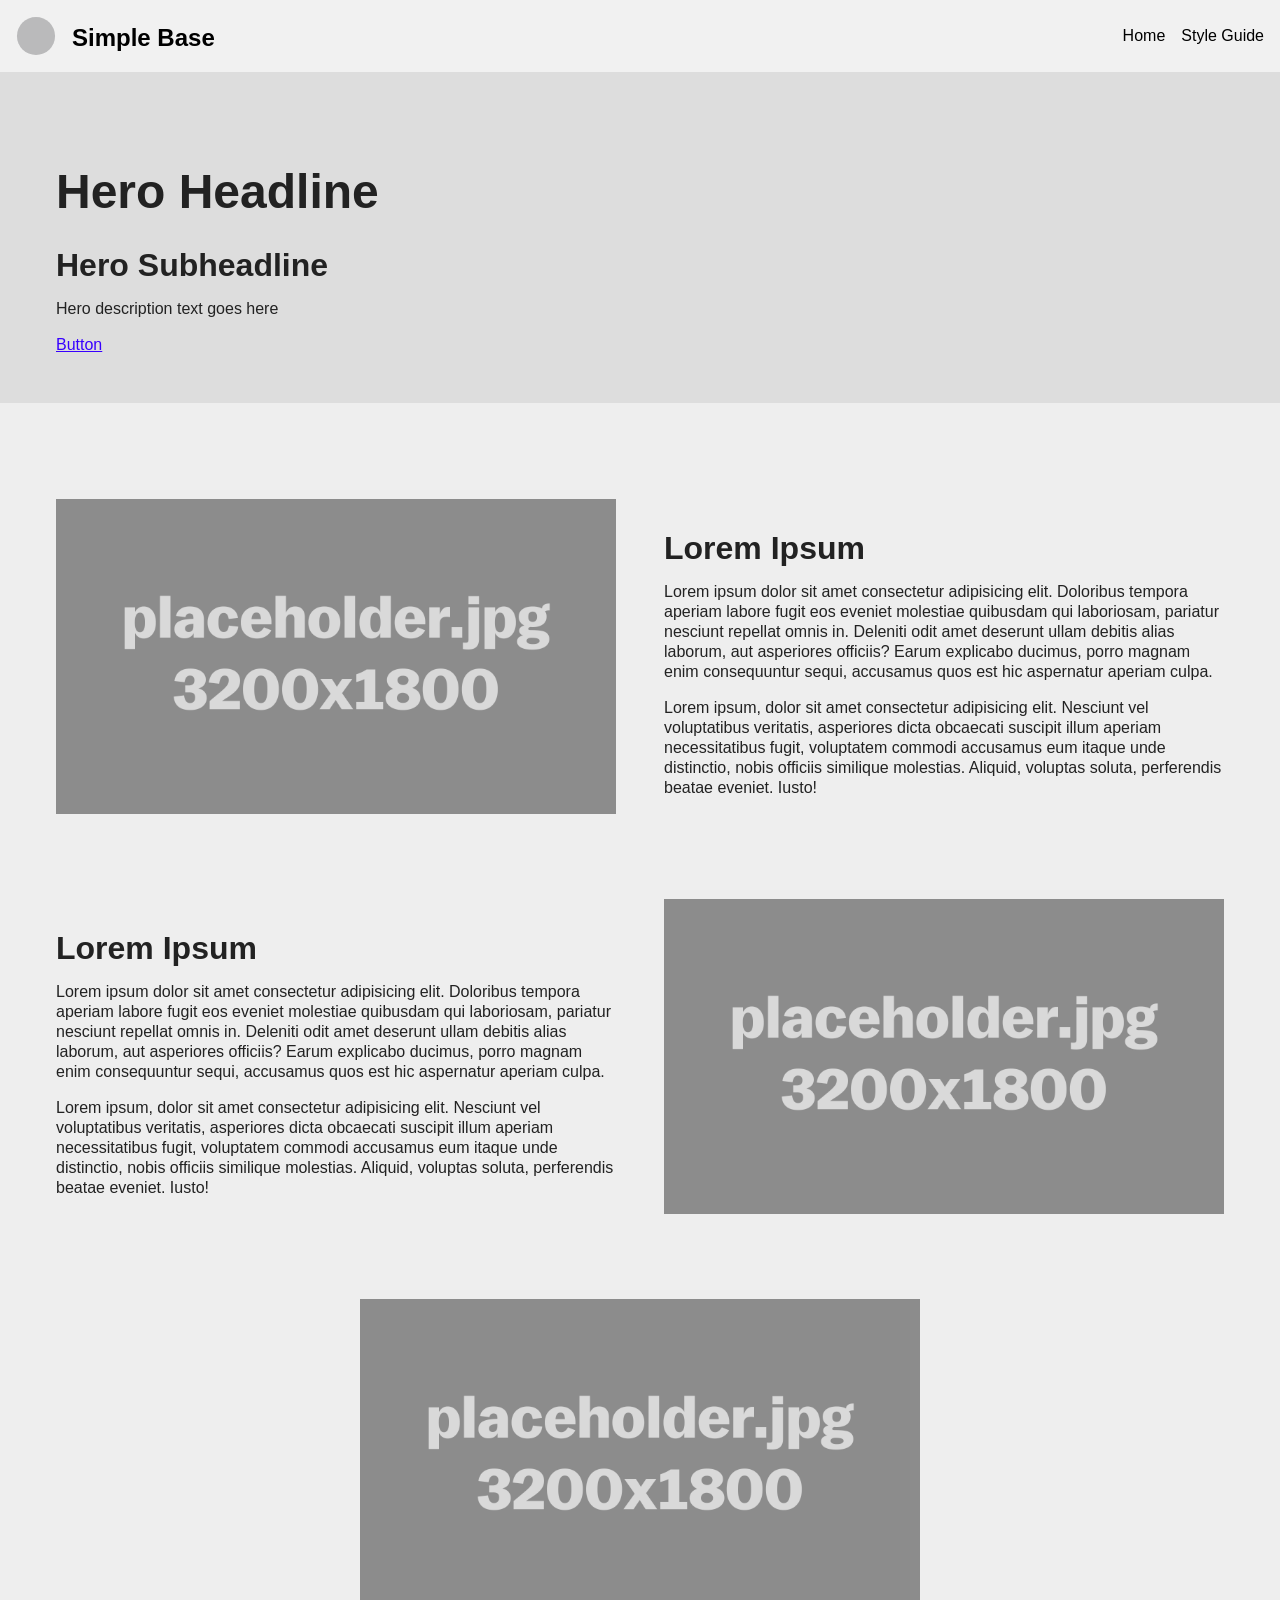
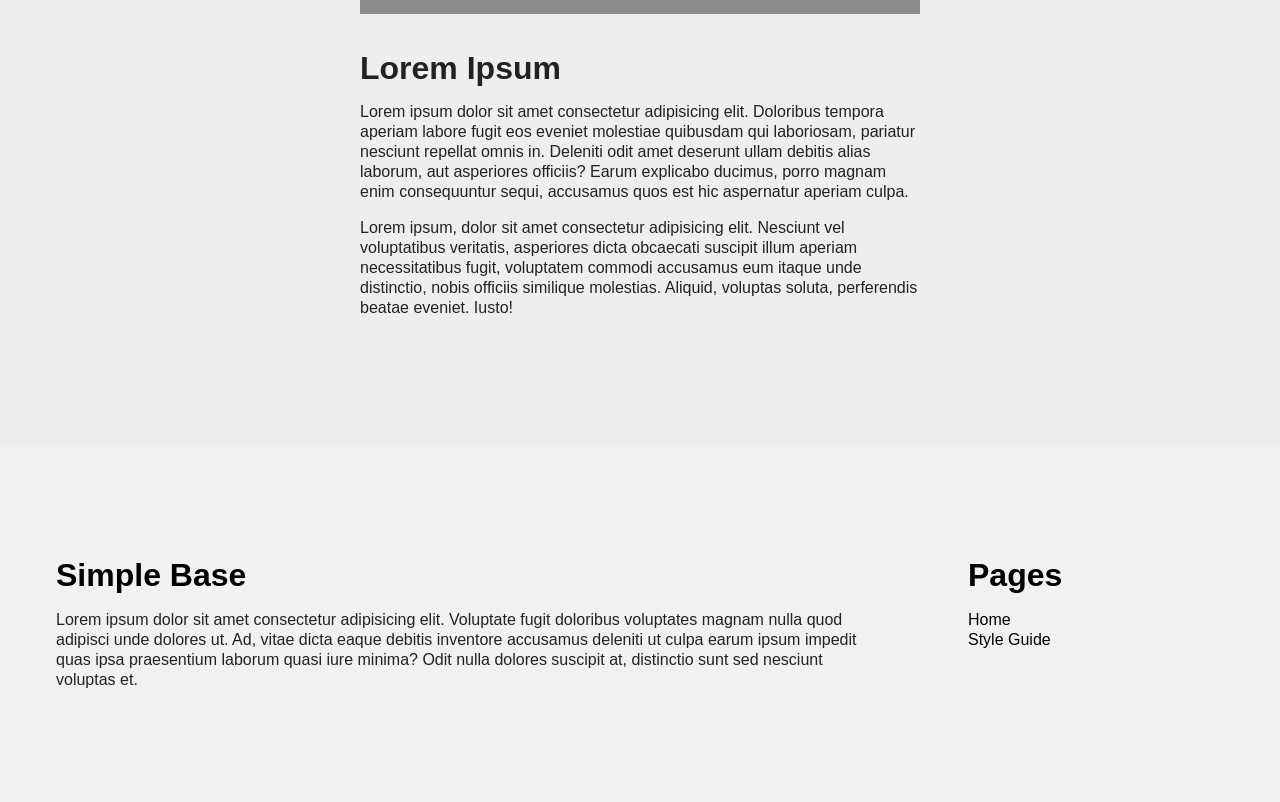
==== commit e2093ae5: "Add site structure colors and enhance mobile navigation menu" ====
--- a/index.html
+++ b/index.html
@@ -18,7 +18,15 @@
             <img a href="index.html" src="media/logo.svg" width="40" height="40">
             <h1><a href="index.html">Simple Base</a></h1>
         </div>
-        <nav class="site-nav">
+        <nav class="site-nav mobile-menu">
+            <button class="menu-button">
+                <svg class="menu-button-navicon rotate-to-x squish-to-x" width="30" height="24">
+                    <rect class="top-line" x="0" y="0" height="4" width="30"></rect>
+                    <rect class="mid-line" x="0" y="10" height="4" width="30"></rect>
+                    <rect class="bot-line" x="0" y="20" height="4" width="30"></rect>
+                </svg>
+                <span class="menu-button-text">Menu</span>
+            </button>
             <ul>
                 <li><a href="index.html">Home</a></li>
                 <li><a href="style-guide.html">Style Guide</a></li>
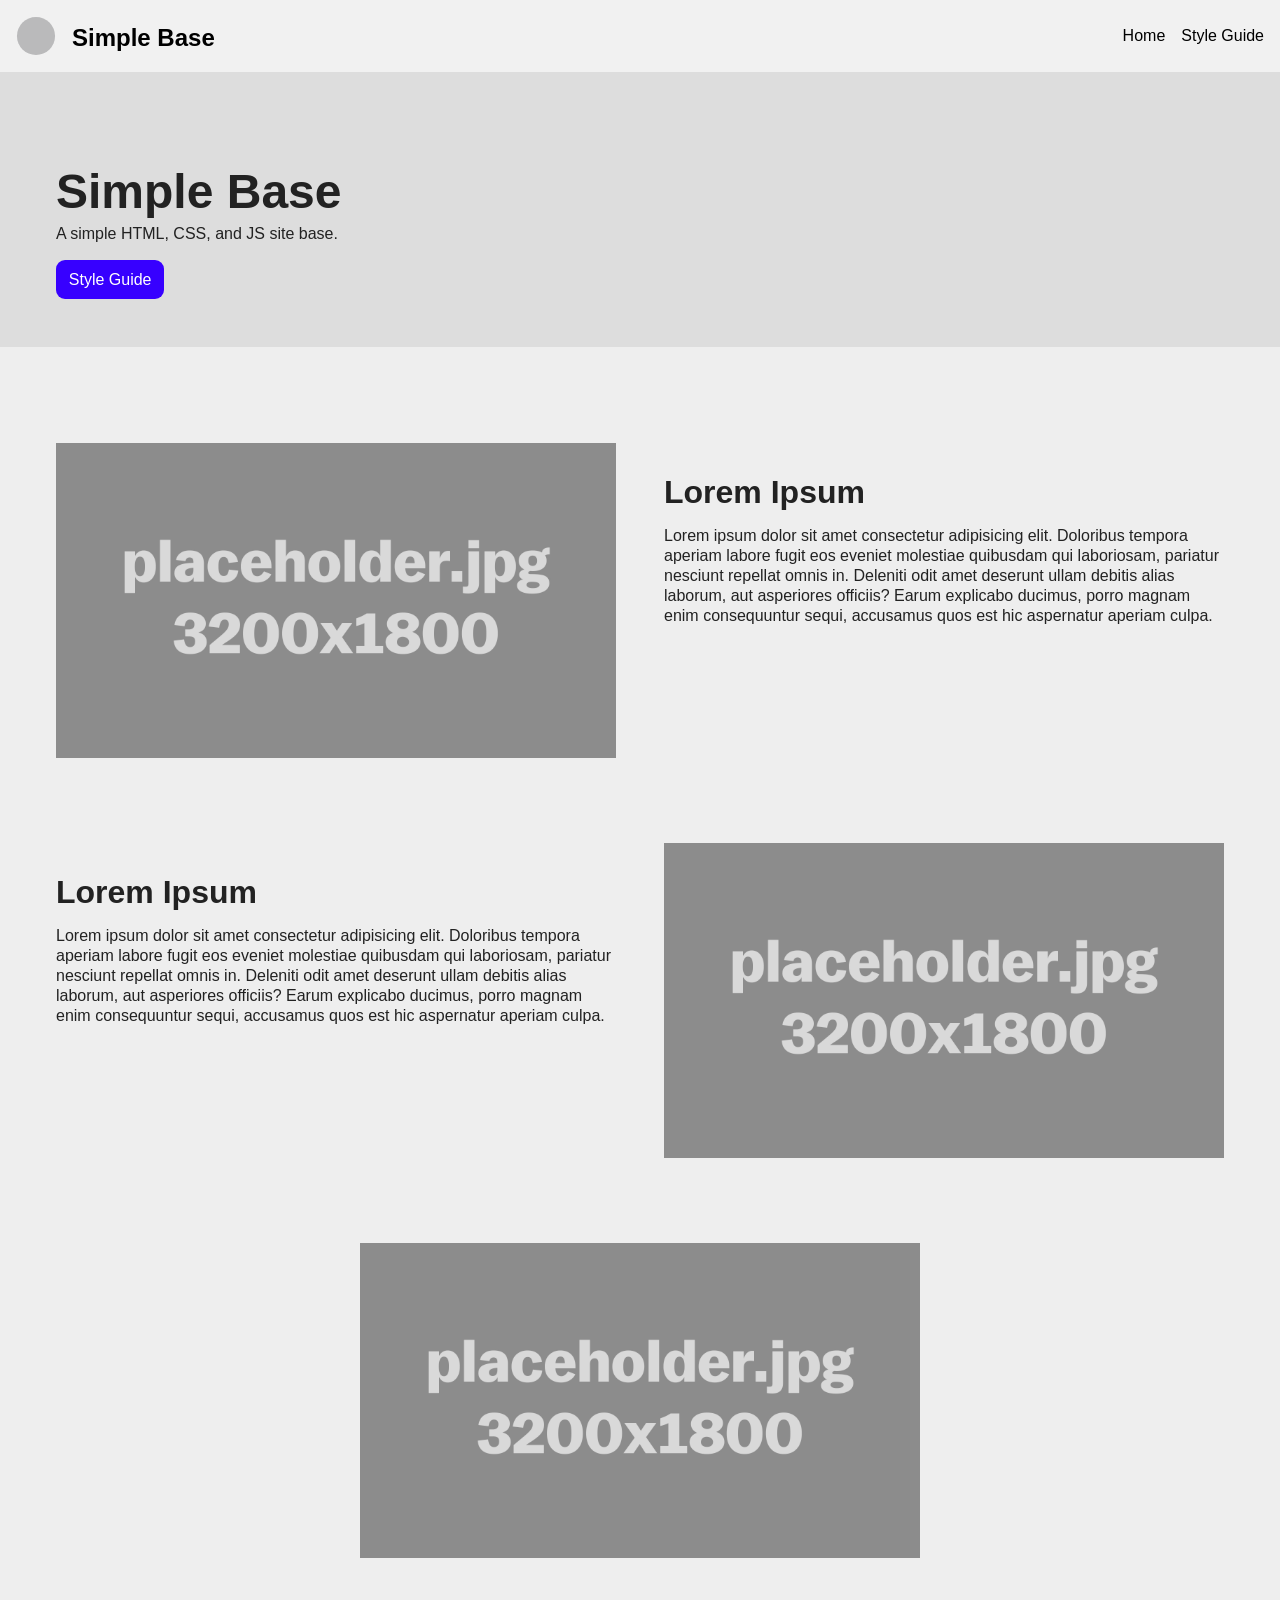
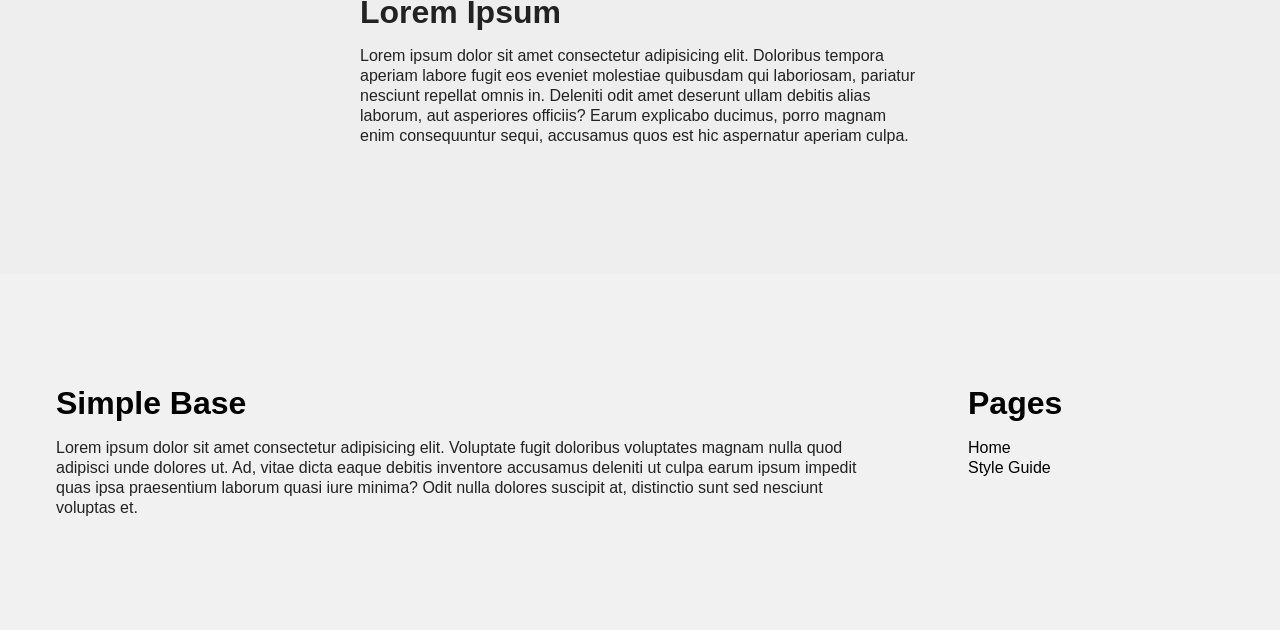
==== commit 14886450: "Finished Simple Base" ====
--- a/index.html
+++ b/index.html
@@ -37,10 +37,9 @@
     <main>
         <section class="hero">
             <div class="container-1200">
-                <h1>Hero Headline</h1>
-                <h2>Hero Subheadline</h2>
-                <p>Hero description text goes here</p>
-                <a class="button" href="#">Button</a>
+                <h1>Simple Base</h1>
+                <p>A simple HTML, CSS, and JS site base.</p>
+                <a class="button" href="style-guide.html">Style Guide</a>
             </div>
         </section>
 
@@ -60,10 +59,6 @@
                             explicabo ducimus, porro magnam enim consequuntur sequi, accusamus quos est hic aspernatur
                             aperiam culpa.
                         </p>
-                        <p>Lorem ipsum, dolor sit amet consectetur adipisicing elit. Nesciunt vel voluptatibus
-                            veritatis, asperiores dicta obcaecati suscipit illum aperiam necessitatibus fugit,
-                            voluptatem commodi accusamus eum itaque unde distinctio, nobis officiis similique molestias.
-                            Aliquid, voluptas soluta, perferendis beatae eveniet. Iusto!</p>
                     </div>
                 </div>
 
@@ -81,10 +76,6 @@
                             explicabo ducimus, porro magnam enim consequuntur sequi, accusamus quos est hic aspernatur
                             aperiam culpa.
                         </p>
-                        <p>Lorem ipsum, dolor sit amet consectetur adipisicing elit. Nesciunt vel voluptatibus
-                            veritatis, asperiores dicta obcaecati suscipit illum aperiam necessitatibus fugit,
-                            voluptatem commodi accusamus eum itaque unde distinctio, nobis officiis similique molestias.
-                            Aliquid, voluptas soluta, perferendis beatae eveniet. Iusto!</p>
                     </div>
                 </div>
 
@@ -99,10 +90,6 @@
                             explicabo ducimus, porro magnam enim consequuntur sequi, accusamus quos est hic aspernatur
                             aperiam culpa.
                         </p>
-                        <p>Lorem ipsum, dolor sit amet consectetur adipisicing elit. Nesciunt vel voluptatibus
-                            veritatis, asperiores dicta obcaecati suscipit illum aperiam necessitatibus fugit,
-                            voluptatem commodi accusamus eum itaque unde distinctio, nobis officiis similique molestias.
-                            Aliquid, voluptas soluta, perferendis beatae eveniet. Iusto!</p>
                     </div>
                 </div>
 
--- a/css/style.css
+++ b/css/style.css
@@ -24,15 +24,19 @@
 
 /* GLOBAL CONTAINERS */
 @import url(partials/global-containers.css);
-/* --- CONTAINER CLASS --- */
+/* --- CONTAINER CLASS */
 
 /* GLOBAL GRID */
 @import url(partials/global-grid.css);
-/* --- GLOBAL 12 COLUMN GRID SYSTEM --- */
+/* --- GLOBAL 12 COLUMN GRID SYSTEM */
 
 /* GLOBAL HELPERS */
 @import url(partials/global-helpers.css);
-/* --- HELPERS --- */
+/* --- HORIZONTAL RULES HELPER */
 
 /* STRUCTURE */
-@import url(partials/structure.css);+@import url(partials/structure.css);
+
+/* COMPONENTS */
+@import url(partials/ui-buttons.css);
+@import url(partials/ui-cards.css);
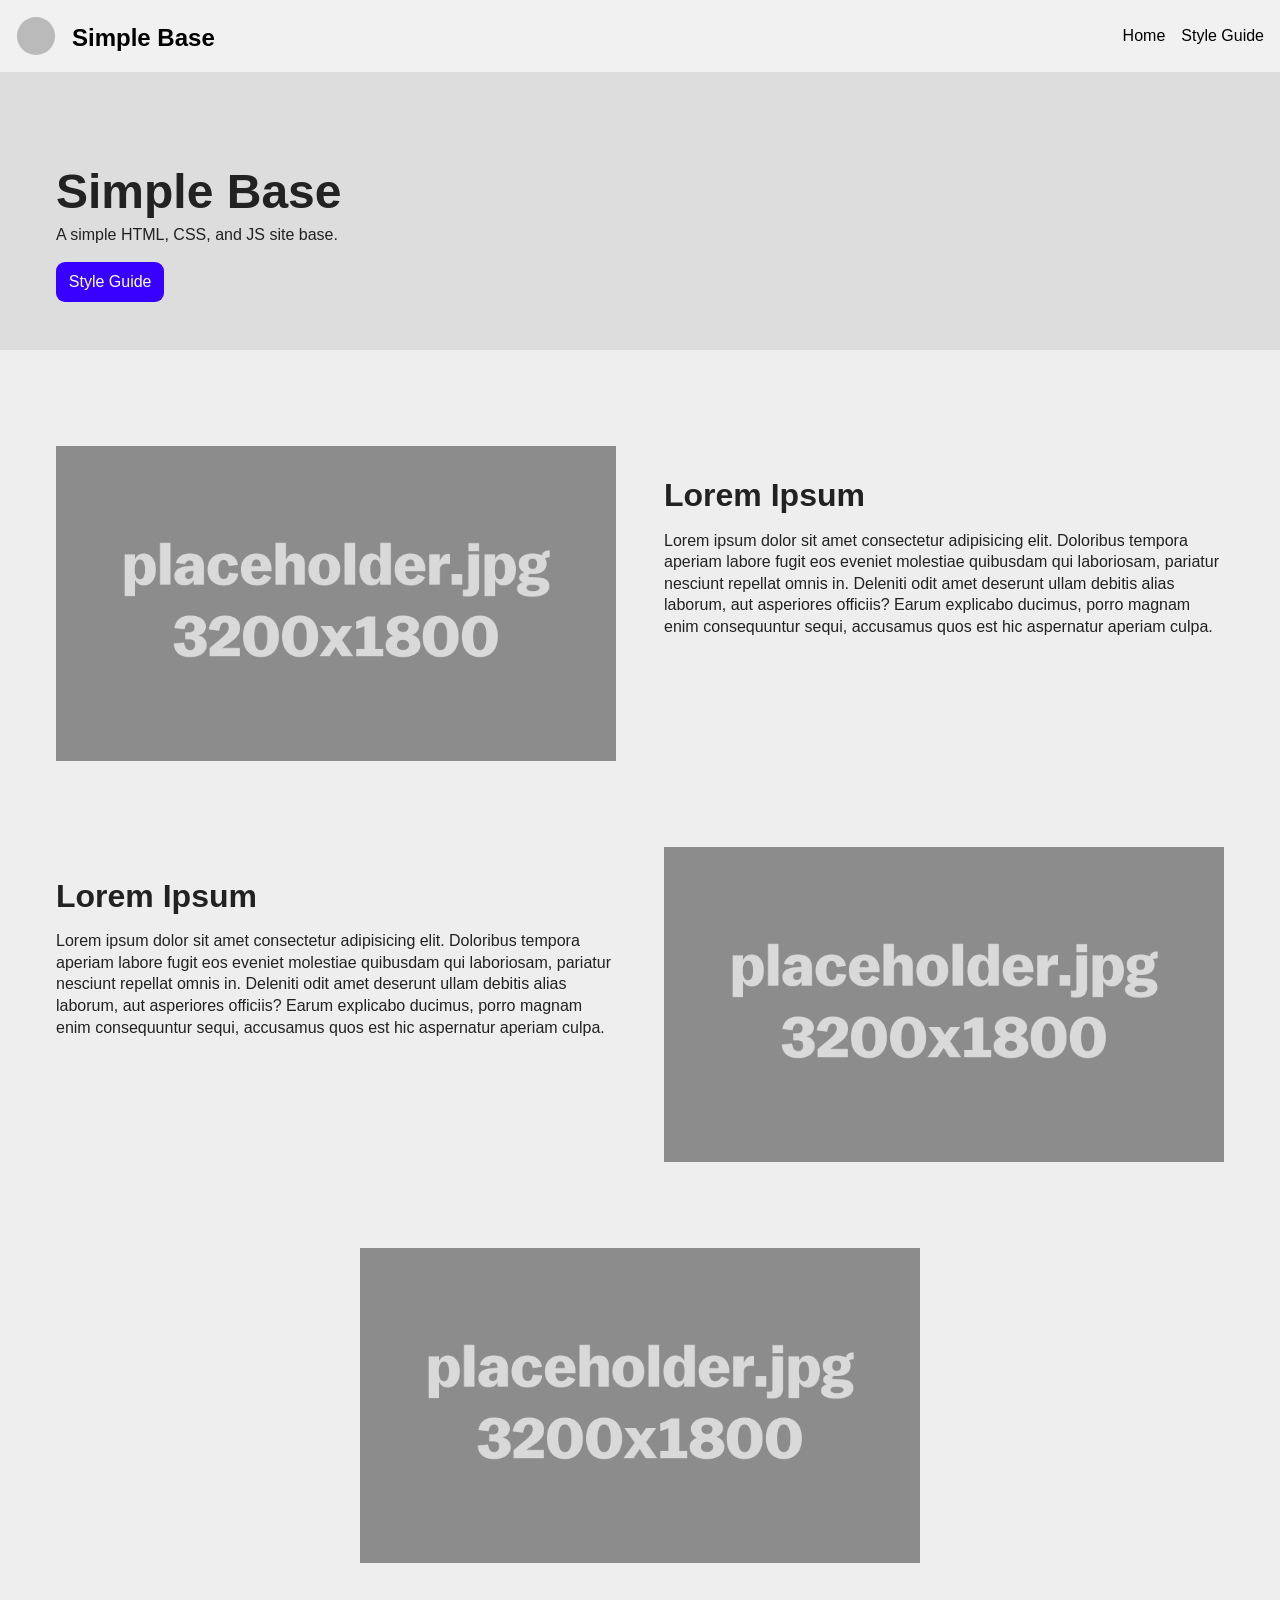
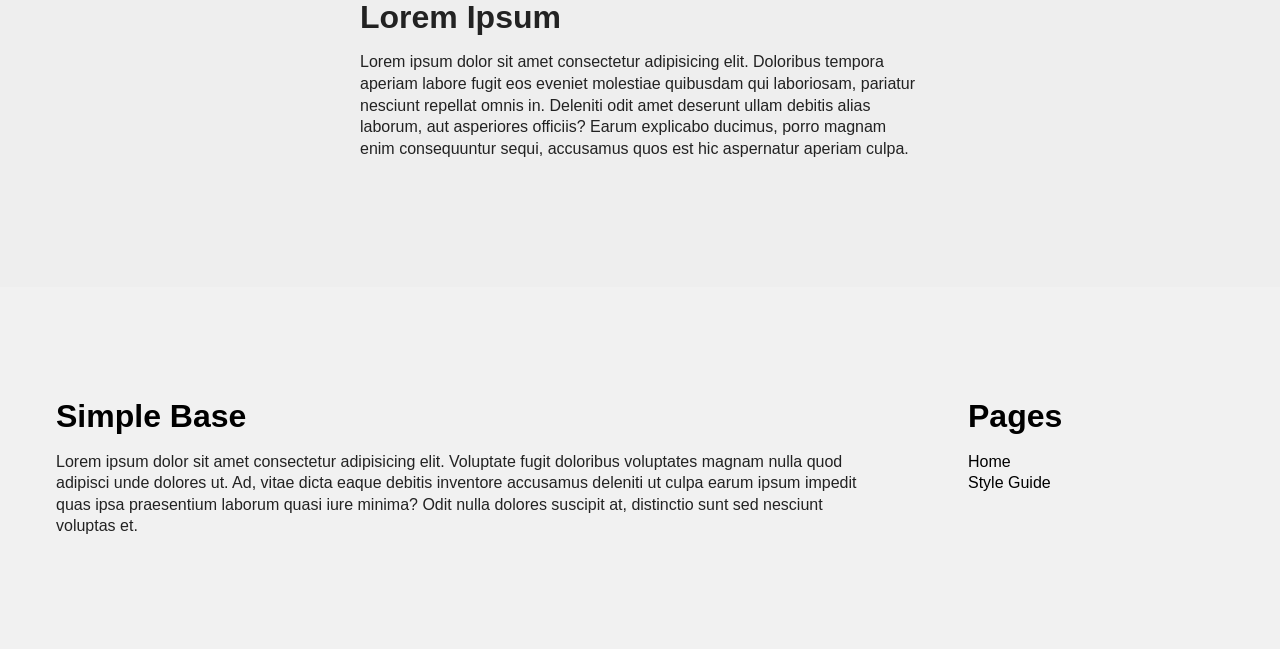
==== commit 0c8f17bf: "Fix meta description in index.html and correct alt attribute in style-guide.html logo image" ====
--- a/index.html
+++ b/index.html
@@ -5,7 +5,7 @@
     <meta charset="UTF-8">
     <meta name="viewport" content="width=device-width, initial-scale=1.0">
     <title>Simple Base</title>
-
+    <meta name="description" content="A simple HTML, CSS, and JS site base.">
     <!-- MAIN CSS FILE -->
     <link rel="stylesheet" href="css/style.css">
 
